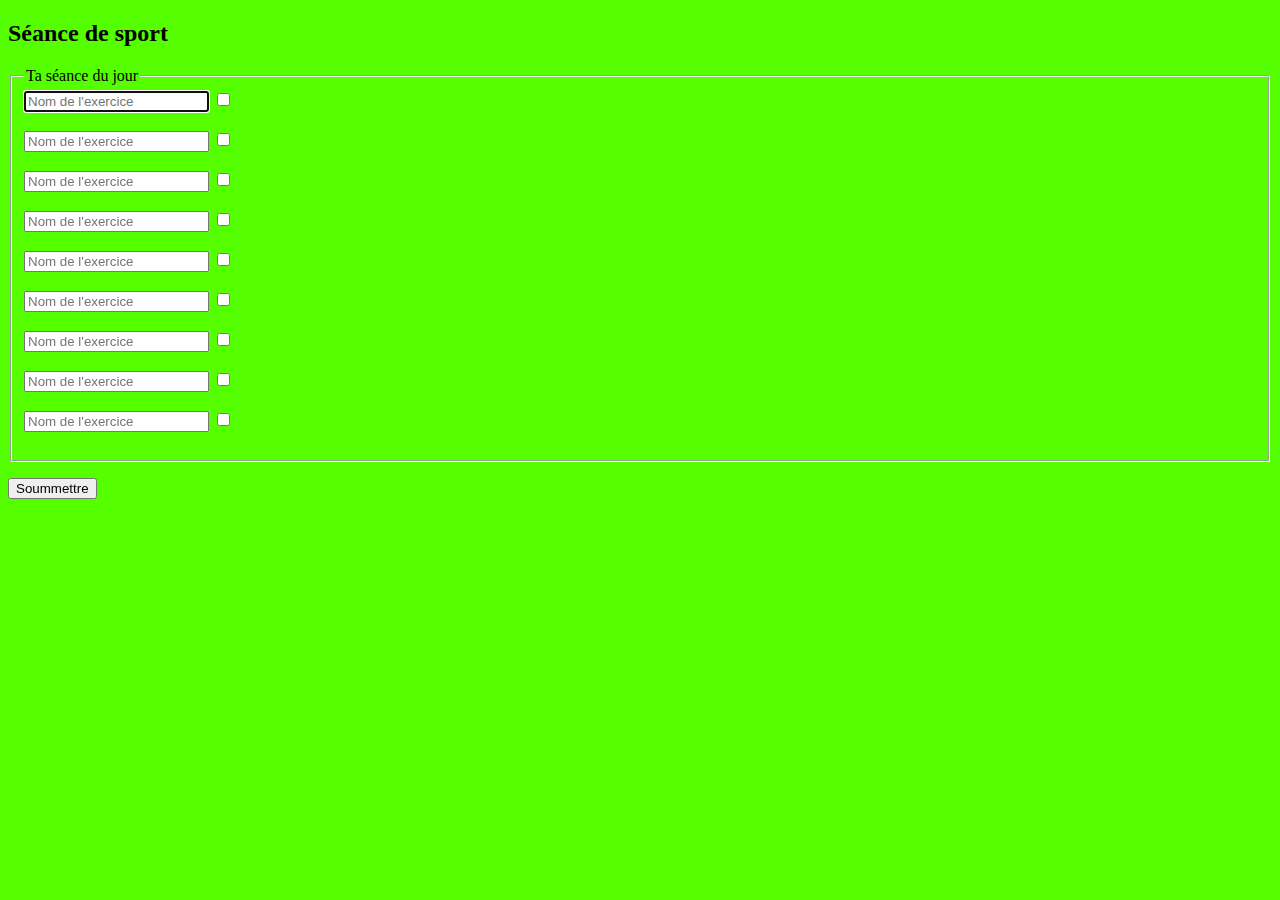
==== index.html @ 81e4af5a "Add files via upload" ====
<!DOCTYPE html>
<html lang="en">
<head>
	<body style="background-color:hsl(100,200%,50%);">
</body>
	<title>Table V01</title>
	<meta charset="UTF-8">
	<meta name="viewport" content="width=device-width, initial-scale=1">
</head>
<body>
<h2>Séance de sport</h2>
<form action="#">
  <fieldset>
    <legend>Ta séance du jour</legend>
      <input id="nom" placeholder="Nom de l'exercice" au      <input id="nom" placeholder="Nom de l'exercice" autofocus="" required=""> <input type="checkbox"> <br><br>      <input id="nom" placeholder="Nom de l'exercice" autofocus="" required=""> <input type="checkbox"> <br><br>      <input id="nom" placeholder="Nom de l'exercice" autofocus="" required=""> <input type="checkbox"> <br><br>      <input id="nom" placeholder="Nom de l'exercice" autofocus="" required=""> <input type="checkbox"> <br><br>      <input id="nom" placeholder="Nom de l'exercice" autofocus="" required=""> <input type="checkbox"> <br><br>      <input id="nom" placeholder="Nom de l'exercice" autofocus="" required=""> <input type="checkbox"> <br><br>      <input id="nom" placeholder="Nom de l'exercice" autofocus="" required=""> <input type="checkbox"> <br><br>      <input id="nom" placeholder="Nom de l'exercice" autofocus="" required=""> <input type="checkbox"> <br><br>      <input id="nom" placeholder="Nom de l'exercice" autofocus="" required=""> <input type="checkbox"> <br><br>
      
  
  </fieldset>
  <p><input type="submit" value="Soummettre"></p>
</form>
</body>
</html>
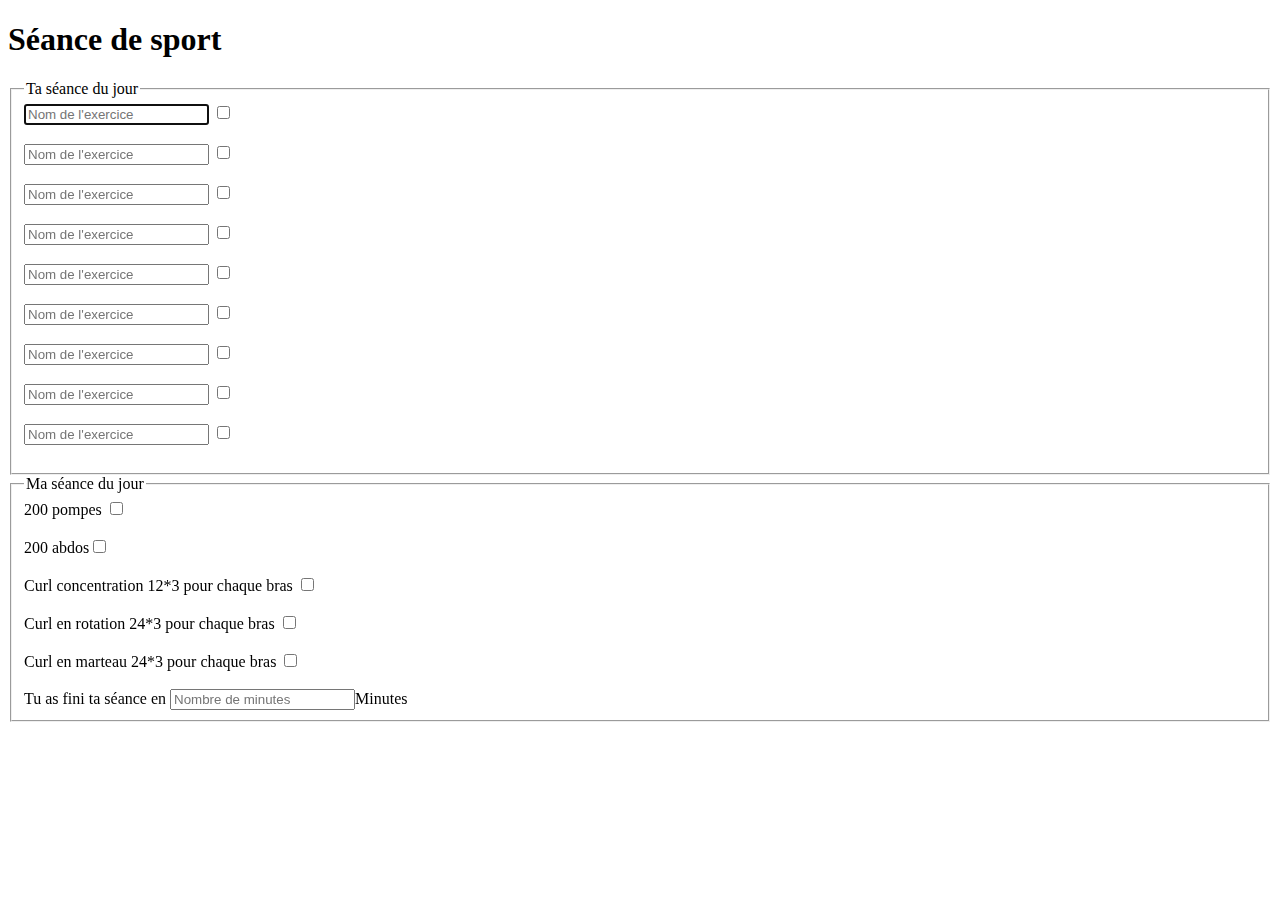
==== commit 2b714f27: "Add files via upload" ====
--- a/index.html
+++ b/index.html
@@ -1,22 +1,52 @@
-<!DOCTYPE html>
-<html lang="en">
-<head>
-	<body style="background-color:hsl(100,200%,50%);">
-</body>
-	<title>Table V01</title>
-	<meta charset="UTF-8">
-	<meta name="viewport" content="width=device-width, initial-scale=1">
-</head>
-<body>
-<h2>Séance de sport</h2>
-<form action="#">
-  <fieldset>
-    <legend>Ta séance du jour</legend>
-      <input id="nom" placeholder="Nom de l'exercice" au      <input id="nom" placeholder="Nom de l'exercice" autofocus="" required=""> <input type="checkbox"> <br><br>      <input id="nom" placeholder="Nom de l'exercice" autofocus="" required=""> <input type="checkbox"> <br><br>      <input id="nom" placeholder="Nom de l'exercice" autofocus="" required=""> <input type="checkbox"> <br><br>      <input id="nom" placeholder="Nom de l'exercice" autofocus="" required=""> <input type="checkbox"> <br><br>      <input id="nom" placeholder="Nom de l'exercice" autofocus="" required=""> <input type="checkbox"> <br><br>      <input id="nom" placeholder="Nom de l'exercice" autofocus="" required=""> <input type="checkbox"> <br><br>      <input id="nom" placeholder="Nom de l'exercice" autofocus="" required=""> <input type="checkbox"> <br><br>      <input id="nom" placeholder="Nom de l'exercice" autofocus="" required=""> <input type="checkbox"> <br><br>      <input id="nom" placeholder="Nom de l'exercice" autofocus="" required=""> <input type="checkbox"> <br><br>
-      
-  
-  </fieldset>
-  <p><input type="submit" value="Soummettre"></p>
-</form>
-</body>
+<!doctype html>
+<html lang="fr"
+<head>
+	<meta charset="UTF-8">
+	<meta name="viewport" content="width=device-width, initial-scale=1">
+
+	<link href='http://fonts.googleapis.com/css?family=Source+Sans+Pro:400,700,900' rel='stylesheet' type='text/css'>
+
+	<link rel="stylesheet" href="style.css"> <!-- Resource style -->
+</head>
+<body>
+	<h1> <span>Séance de sport</span></h1>
+<form action="#">
+  <fieldset>
+    <legend>Ta séance du jour</legend>
+      <input id="nom" placeholder="Nom de l'exercice" au      <input id="nom" placeholder="Nom de l'exercice" autofocus="" required=""> <input type="checkbox"> <br><br>      <input id="nom" placeholder="Nom de l'exercice" autofocus="" required=""> <input type="checkbox"> <br><br>      <input id="nom" placeholder="Nom de l'exercice" autofocus="" required=""> <input type="checkbox"> <br><br>      <input id="nom" placeholder="Nom de l'exercice" autofocus="" required=""> <input type="checkbox"> <br><br>      <input id="nom" placeholder="Nom de l'exercice" autofocus="" required=""> <input type="checkbox"> <br><br>      <input id="nom" placeholder="Nom de l'exercice" autofocus="" required=""> <input type="checkbox"> <br><br>      <input id="nom" placeholder="Nom de l'exercice" autofocus="" required=""> <input type="checkbox"> <br><br>      <input id="nom" placeholder="Nom de l'exercice" autofocus="" required=""> <input type="checkbox"> <br><br>      <input id="nom" placeholder="Nom de l'exercice" autofocus="" required=""> <input type="checkbox"> <br><br>
+  </fieldset>
+  <script>
+function chargeArray(){ //temps moyen 3,500 secondes
+        //créer un chronomètre
+        var mydiv = "mydiv01".getElt(); //retourne l'élément HTLM <div> ayant comme id "mydiv"
+        var myconfig = { //variable de configuration
+                ancrage: mydiv, //valeur par défaut false pour insérer à l'emplacement du script
+                append: "appendChild", // valeur par défaut - "insertAfter" - "appendChild" - "insertBefore"
+                fin: ""
+        };
+        var mychrono1 = true.setChrono(myconfig); //myconfig est un paramètre optionnel
+        mychrono1.cnxDataset.startChrono = new Date();
+
+        var arr1 = new Array;
+        //charge un Array
+        for(var x=0; x<=50000000; x++){ //50 millions d'entrée
+                arr1.push(x);
+        };
+
+        mychrono1.chronoAffiche(); //affiche le temps dexécution du programme
+        alert(arr1.length); //taille du tableau, nombre d'éléments
+};
+</script> 
+  <fieldset>
+  	<legend>Ma séance du jour</legend>
+  	<printf>200 pompes </printf><input type="checkbox"> <br><br>
+  	<printf>200 abdos</printf><input type="checkbox"> <br><br>
+  	<printf>Curl concentration 12*3 pour chaque bras  </printf><input type="checkbox"> <br><br>
+  	<printf>Curl en rotation 24*3 pour chaque bras <input type="checkbox"> <br><br> 
+  	<printf>Curl en marteau 24*3 pour chaque bras </printf><input type="checkbox"> <br><br>
+  	<printf>Tu as fini ta séance en  </printf></printf><input id="nom" placeholder="Nombre de minutes" au      <input id="nom" placeholder="Nombre de minutes" autofocus="" required=""><printf>Minutes</printf>
+
+</fieldset>
+</form>
+</body>
 </html>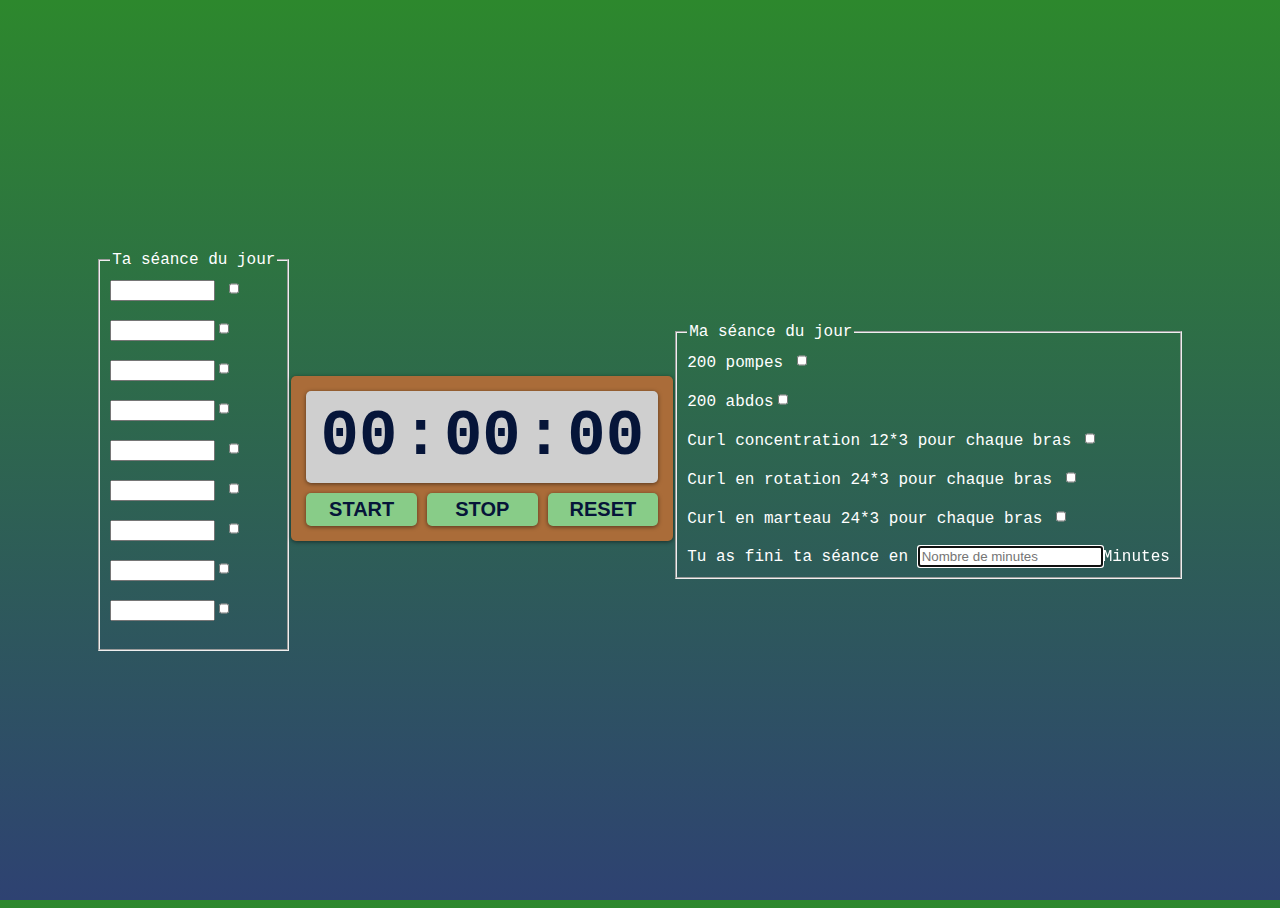
==== commit e301599b: "Add files via upload" ====
--- a/index.html
+++ b/index.html
@@ -1,52 +1,51 @@
 <!doctype html>
-<html lang="fr"
-<head>
-	<meta charset="UTF-8">
-	<meta name="viewport" content="width=device-width, initial-scale=1">
+<html>
+  <head>
+    <title>Séance de sport</title>
+    <link rel="stylesheet" type="text/css" href="style.css">
+  </head>
 
-	<link href='http://fonts.googleapis.com/css?family=Source+Sans+Pro:400,700,900' rel='stylesheet' type='text/css'>
+  <body>
+    <fieldset>
+    <legend>Ta séance du jour</legend>
+      <input type="text" id="name" name="name"
+       minlength="0"  size="10"> <input type="checkbox"> <br><br>     <input type="text" id="name" name="name"
+       minlength="0"  size="10"><input type="checkbox"> <br><br><input type="text" id="name" name="name"
+       minlength="0"  size="10"><input type="checkbox"> <br><br><input type="text" id="name" name="name"
+       minlength="0"  size="10"><input type="checkbox"> <br><br> <input type="text" id="name" name="name"
+       minlength="0"  size="10"> <input type="checkbox"> <br><br> <input type="text" id="name" name="name"
+       minlength="0"  size="10"> <input type="checkbox"> <br><br> <input type="text" id="name" name="name"
+       minlength="0"  size="10"> <input type="checkbox"> <br><br> <input type="text" id="name" name="name"
+       minlength="0"  size="10"><input type="checkbox"> <br><br><input type="text" id="name" name="name"
+       minlength="0"  size="10"><input type="checkbox"> <br><br>
+  </fieldset>
+    <div class="container">
+      <h1 class="screen">
+        <span id="minutes">
+          00
+        </span>:<span id="seconds">
+          00
+        </span>:<span id="hundredths">
+          00
+        </span>
+      </h1>
+      <div class="buttons">
+        <button id="start">START</button>
+        <button id="stop">STOP</button>
+        <button id="reset">RESET</button>
+      </div>
+    </div>
 
-	<link rel="stylesheet" href="style.css"> <!-- Resource style -->
-</head>
-<body>
-	<h1> <span>Séance de sport</span></h1>
-<form action="#">
-  <fieldset>
-    <legend>Ta séance du jour</legend>
-      <input id="nom" placeholder="Nom de l'exercice" au      <input id="nom" placeholder="Nom de l'exercice" autofocus="" required=""> <input type="checkbox"> <br><br>      <input id="nom" placeholder="Nom de l'exercice" autofocus="" required=""> <input type="checkbox"> <br><br>      <input id="nom" placeholder="Nom de l'exercice" autofocus="" required=""> <input type="checkbox"> <br><br>      <input id="nom" placeholder="Nom de l'exercice" autofocus="" required=""> <input type="checkbox"> <br><br>      <input id="nom" placeholder="Nom de l'exercice" autofocus="" required=""> <input type="checkbox"> <br><br>      <input id="nom" placeholder="Nom de l'exercice" autofocus="" required=""> <input type="checkbox"> <br><br>      <input id="nom" placeholder="Nom de l'exercice" autofocus="" required=""> <input type="checkbox"> <br><br>      <input id="nom" placeholder="Nom de l'exercice" autofocus="" required=""> <input type="checkbox"> <br><br>      <input id="nom" placeholder="Nom de l'exercice" autofocus="" required=""> <input type="checkbox"> <br><br>
-  </fieldset>
-  <script>
-function chargeArray(){ //temps moyen 3,500 secondes
-        //créer un chronomètre
-        var mydiv = "mydiv01".getElt(); //retourne l'élément HTLM <div> ayant comme id "mydiv"
-        var myconfig = { //variable de configuration
-                ancrage: mydiv, //valeur par défaut false pour insérer à l'emplacement du script
-                append: "appendChild", // valeur par défaut - "insertAfter" - "appendChild" - "insertBefore"
-                fin: ""
-        };
-        var mychrono1 = true.setChrono(myconfig); //myconfig est un paramètre optionnel
-        mychrono1.cnxDataset.startChrono = new Date();
-
-        var arr1 = new Array;
-        //charge un Array
-        for(var x=0; x<=50000000; x++){ //50 millions d'entrée
-                arr1.push(x);
-        };
-
-        mychrono1.chronoAffiche(); //affiche le temps dexécution du programme
-        alert(arr1.length); //taille du tableau, nombre d'éléments
-};
-</script> 
-  <fieldset>
-  	<legend>Ma séance du jour</legend>
-  	<printf>200 pompes </printf><input type="checkbox"> <br><br>
-  	<printf>200 abdos</printf><input type="checkbox"> <br><br>
-  	<printf>Curl concentration 12*3 pour chaque bras  </printf><input type="checkbox"> <br><br>
-  	<printf>Curl en rotation 24*3 pour chaque bras <input type="checkbox"> <br><br> 
-  	<printf>Curl en marteau 24*3 pour chaque bras </printf><input type="checkbox"> <br><br>
-  	<printf>Tu as fini ta séance en  </printf></printf><input id="nom" placeholder="Nombre de minutes" au      <input id="nom" placeholder="Nombre de minutes" autofocus="" required=""><printf>Minutes</printf>
+    <script src="script.js"></script>
+    <fieldset>
+    <legend>Ma séance du jour</legend>
+    <printf>200 pompes </printf><input type="checkbox"> <br><br>
+    <printf>200 abdos</printf><input type="checkbox"> <br><br>
+    <printf>Curl concentration 12*3 pour chaque bras  </printf><input type="checkbox"> <br><br>
+    <printf>Curl en rotation 24*3 pour chaque bras <input type="checkbox"> <br><br> 
+    <printf>Curl en marteau 24*3 pour chaque bras </printf><input type="checkbox"> <br><br>
+    <printf>Tu as fini ta séance en  </printf> <input id="nom" placeholder="Nombre de minutes" autofocus=""><printf>Minutes</printf>
 
 </fieldset>
-</form>
-</body>
-</html>+  </body>
+</html>
--- a/style.css
+++ b/style.css
@@ -0,0 +1,78 @@
+html {
+  height: 100%;
+  font-family: "Roboto Condensed", sans-serif;
+}
+
+body {
+  height: 100%;
+  display: flex;
+  justify-content: center;
+  align-items: center;
+  background-image: linear-gradient(#2D882D, #2E4272);
+  color:#ffffffff;
+  font-family: "Courier New", Courier, monospace;
+}
+
+.container {
+  box-shadow: 0 1px 4px rgba(0, 0, 0, 0.5);
+  padding: 15px;
+  border-radius: 5px;
+  background-color: #AA6C39;
+}
+
+.screen {
+  margin: 0;
+  background-color: #cfcfcf;
+  color: #061539;
+  font-size: 64px;
+  border-radius: 5px;
+  padding: 10px;
+  cursor: default;
+  user-select: none;
+  box-shadow: 0 1px 4px rgba(0, 0, 0, 0.5);
+}
+
+.screen span {
+  display: inline-block;
+  width: 85px;
+  text-align: center;
+}
+
+.buttons {
+  display: flex;
+  margin: 10px -5px 0;
+}
+
+.buttons button {
+  flex: 1;
+  margin: 0 5px;
+  border: none;
+  font-size: 20px;
+  padding: 5px;
+  border-radius: 5px;
+  box-shadow: 0 1px 4px rgba(0, 0, 0, 0.5);
+  font-weight: bold;
+  color: #061539;
+  background-color: #88CC88;
+  outline: none;
+  cursor: pointer;
+}
+
+.buttons button:hover {
+  color: #88CC88;
+  background-color: #061539;
+}
+p {
+  margin-top: 0px;
+}
+ 
+fieldset {
+  margin-bottom: 15px;
+  padding: 10px;
+}
+ 
+
+input[type=checkbox] {
+  width: 10px;
+}
+ 
